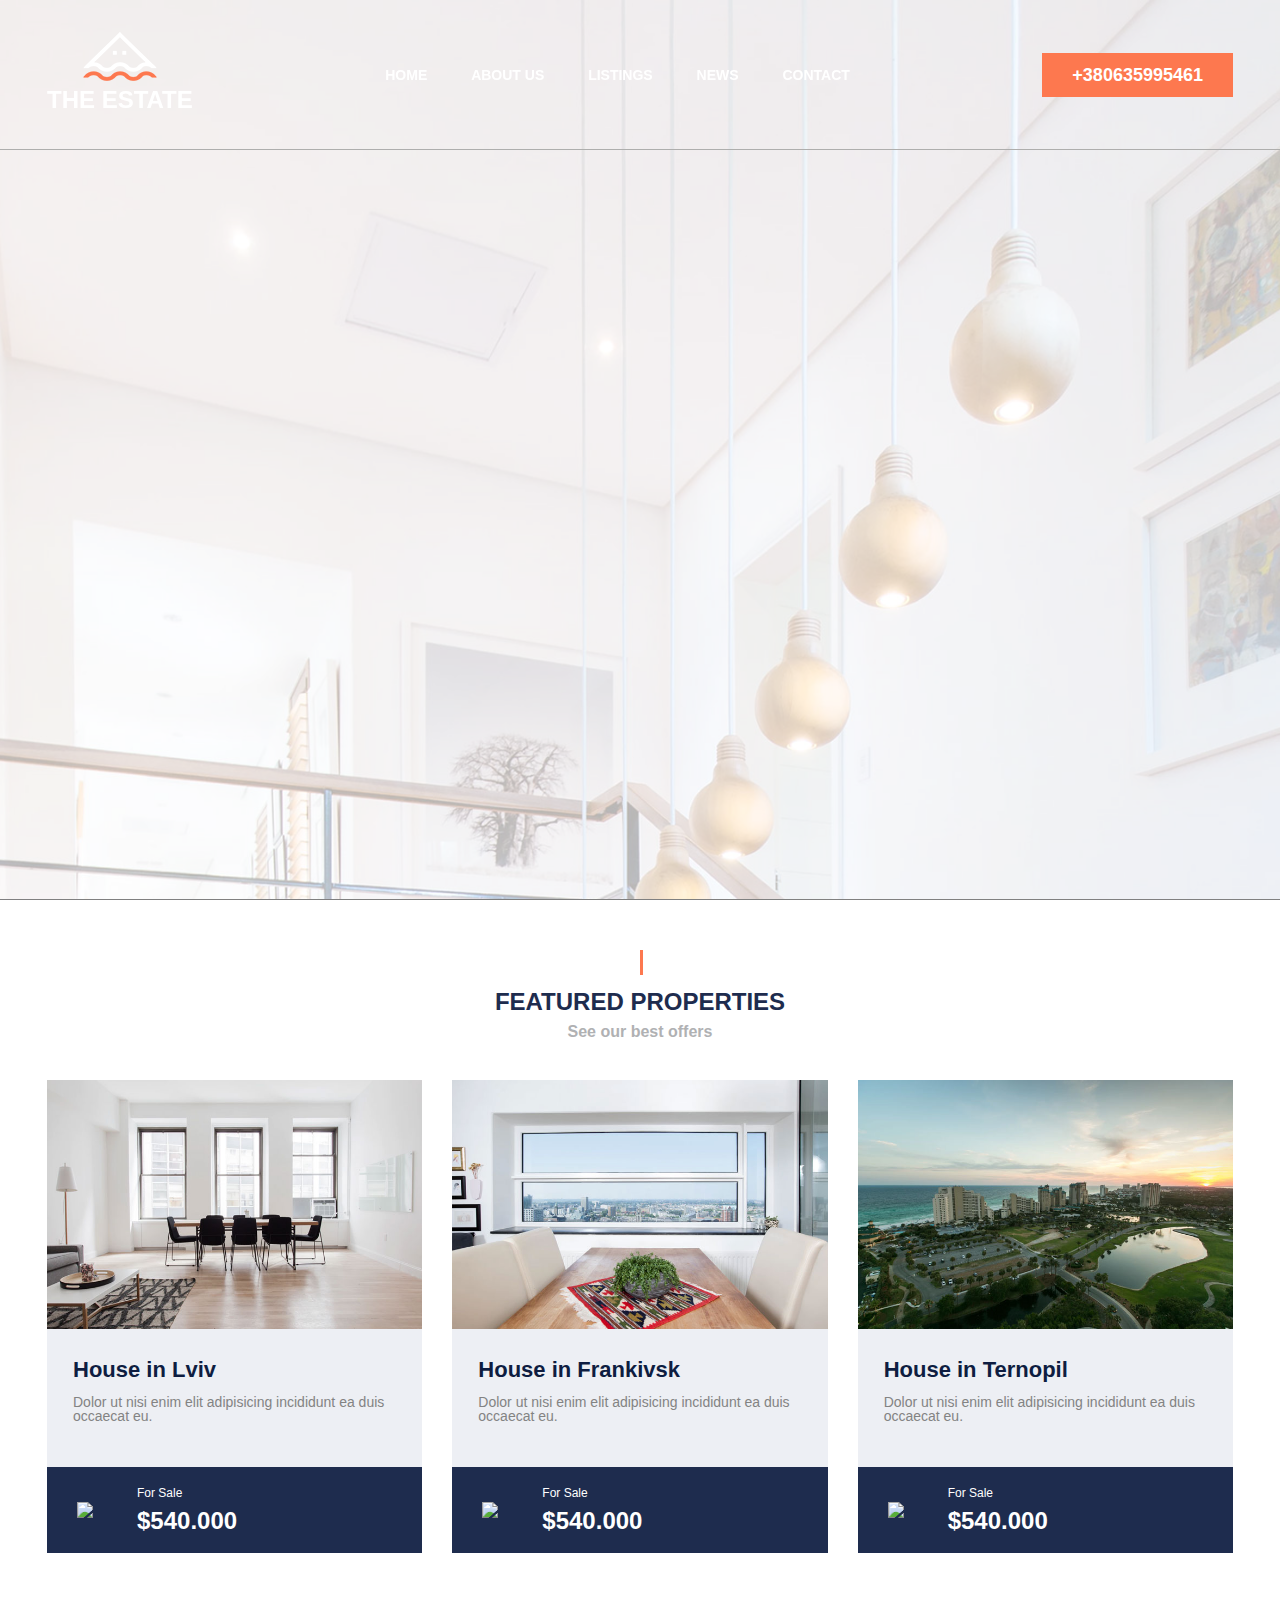
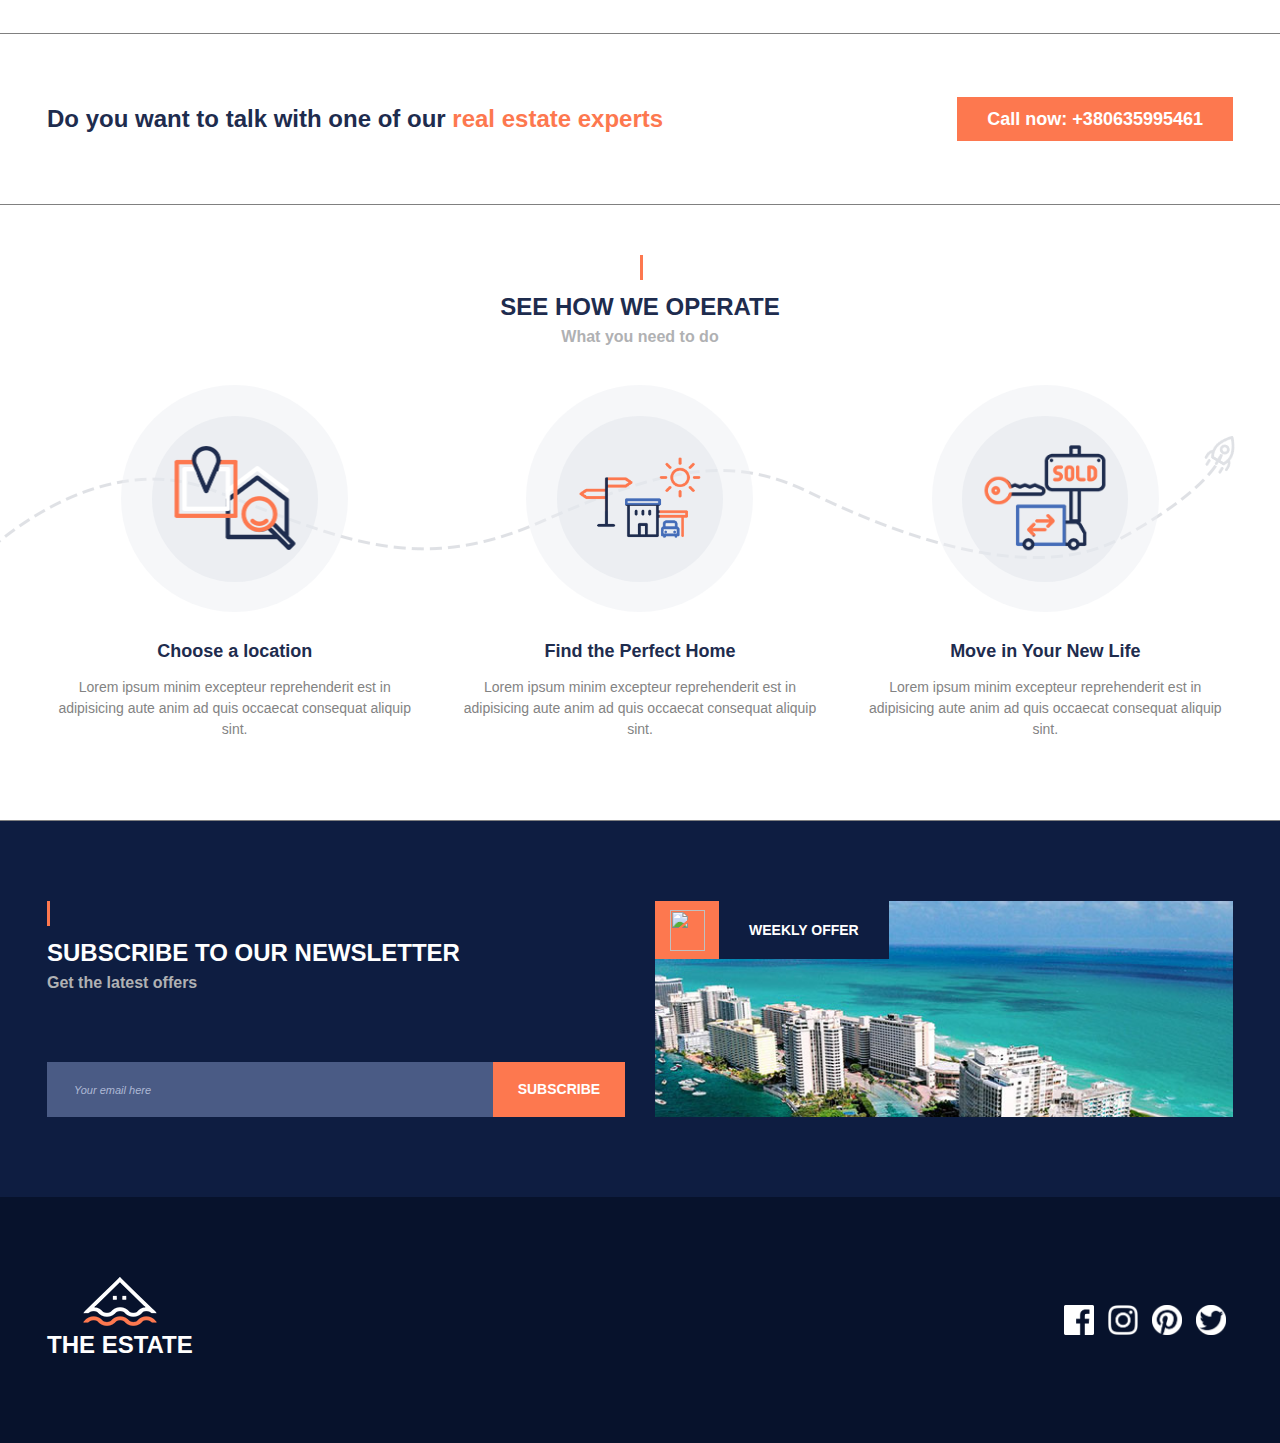
==== index.html @ e6dddeb4 "late commit, done a lot" ====
<!DOCTYPE html>
<html>
<head>
	<title></title>
	<meta charset="utf-8">
	<meta name="viewport" content="width=device-width, initial-scale=1">
	<link rel="stylesheet" href="styles/reset.css">
	<link rel="stylesheet" type="text/css" href="styles/main_style.css">
	<link rel="stylesheet" href="styles/header.css">
	<link rel="stylesheet" type="text/css" href="styles/index_styles.css">
	<link rel="stylesheet" href="styles/responsive.css">
	<link rel="stylesheet" href="styles/about_contact_styles.css">
</head>
<body>
	<div class="main_head">
	<div class="index_background_img"></div>
	</div>
	<header class="header transition">
		<div class="container">
			<div class="row">
				<div class="logo_container col">
					<a href="">
						<div class="logo"><img src="images/logo.png">
						<span>The Estate</span></div>
					</a>
				</div>
				<nav class="menu_nav col">
					<ul class="menu_nav_list">
						<li class="menu_nav_list_item"><a href="#">Home</a></li>
						<li class="menu_nav_list_item"><a href="about.html" target="_blank">About us</a></li>
						<li class="menu_nav_list_item"><a href="#">Listings</a></li>
						<li class="menu_nav_list_item"><a href="#">News</a></li>
						<li class="menu_nav_list_item"><a href="contact.html" target="_blank">Contact</a></li>
					</ul>
				</nav>
				<div class="phone_number col">
					<span>+380635995461</span>
				</div>
			</div>
		</div>
	</header>

	<section class="block">
		<div class="container">
			<div class="title_block">
				<h3>Featured properties</h3>
				<span class="subtitle_block">See our best offers</span>
			</div>
			<div class="row featured_row">
				<div class="col-3">
					<img src="images/featured_1.jpg">
					<div class="featured_info">
						<h4>House in Lviv</h4>
						<p>Dolor ut nisi enim elit adipisicing incididunt ea duis occaecat eu.</p>
					</div>
					<div class="featured_price">
						<img src="https://colorlib.com/preview/theme/theestate/images/tag.svg" style="width: 30px">
						<div>
						<p>For Sale</p>
						<h4>$540.000</h4>
						</div>
					</div>
				</div>
				<div class="col-3"><img src="images/featured_2.jpg">					<div class="featured_info">
						<h4>House in Frankivsk</h4>
						<p>Dolor ut nisi enim elit adipisicing incididunt ea duis occaecat eu.</p>
					</div>					<div class="featured_price">
						<img src="https://colorlib.com/preview/theme/theestate/images/tag.svg" style="width: 30px">
						<div>
						<p>For Sale</p>
						<h4>$540.000</h4>
						</div>
					</div></div>
				<div class="col-3">
					<img src="images/featured_3.jpg">					<div class="featured_info">
						<h4>House in Ternopil</h4>
						<p>Dolor ut nisi enim elit adipisicing incididunt ea duis occaecat eu.</p>
					</div>					<div class="featured_price">
						<img src="https://colorlib.com/preview/theme/theestate/images/tag.svg" style="width: 30px">
						<div>
						<p>For Sale</p>
						<h4>$540.000</h4>
						</div>
					</div></div>
			</div>
		</div>
	</section>


	<section class="call_now_section">
		<div class="call_now_bg"></div>
		<div class="container">
			<div class="row">
				<h3>Do you want to talk with one of our <span>real estate experts</span></h3>
				<div class="phone_number col">
					<span>Call now: +380635995461</span>
				</div>
			</div>
		</div>
	</section>



	<section class="block">
		
		<div class="container">
			<div class="title_block">
				<h3>See how we operate</h3>
				<span class="subtitle_block">What you need to do</span>
			</div>
			<div class="row cols_operate">
				<div class="rocket"><img src="images/rocket.png"></div>

				<div class="col-3">
					<div class="operate_item">
						<div class="operate_image">
							<div class="operate_background">
								<div class="outer_circle transition"></div>
								<div class="inner_circle transition"></div>
							</div>
							<div class="operate_pic1"><img src="images/workflow_1.png" style="width: 121px"></div>
						</div>
						<div class="operate_content">
							<h4>Choose a location</h4>
							<p>Lorem ipsum minim excepteur reprehenderit est in adipisicing aute anim ad quis occaecat consequat aliquip sint.</p>
						</div>
					</div>
				</div>
				<div class="col-3"><div class="operate_item">
						<div class="operate_image">
							<div class="operate_background">
								<div class="outer_circle transition"></div>
								<div class="inner_circle transition"></div>
							</div>
							<div class="operate_pic1"><img src="images/workflow_2.png" style="width: 121px"></div>
						</div>
						<div class="operate_content">
							<h4>Find the Perfect Home</h4>
							<p>Lorem ipsum minim excepteur reprehenderit est in adipisicing aute anim ad quis occaecat consequat aliquip sint.</p>
						</div>
					</div></div>
				<div class="col-3"><div class="operate_item">
						<div class="operate_image">
							<div class="operate_background">
								<div class="outer_circle transition"></div>
								<div class="inner_circle transition"></div>
							</div>
							<div class="operate_pic1"><img src="images/workflow_3.png" style="width: 121px"></div>
						</div>
						<div class="operate_content">
							<h4>Move in Your New Life</h4>
							<p>Lorem ipsum minim excepteur reprehenderit est in adipisicing aute anim ad quis occaecat consequat aliquip sint.</p>
						</div>
					</div></div>

			</div>
		</div>
	</section>

	<div class="newsletter">
		<div class="container">
		<div class="row">
		<div class="col-2 newsletter_block_2">
			<div class="newsletter_title">
				<h3>Subscribe to our newsletter</h3>
				<span>Get the latest offers</span>
			</div>
			<div class="newsletter_form">
				<form action="#">
					<div class="newslletter_row">
						<input class="newsletter_email" type="email" placeholder="Your email here" name="">
						<button class="newsletter_submit" type="submit" value="submit">Subscribe</button>
					</div>
				</form>
			</div>
		</div>
		<div class="col-2 newsletter_block_2">
			<a href="#">
						<div class="weekly_offer">
							<div class="weekly_offer_content">
								<div class="weekly_offer_icon">
									<img src="https://colorlib.com/preview/theme/theestate/images/prize.svg" alt="">
								</div>
								<div class="weekly_offer_text">weekly offer</div>
							</div>
							<div class="weekly_offer_image" style="background-image:url(images/weekly.jpg)"></div>
						</div>
					</a>
		</div>
		</div>
		</div>
	</div>


<footer class="footer">
	<div class="container">
		<div class="row">
			<div class="footer_col">
				<div class="logo_container col">
					<a href="">
						<div class="logo"><img src="images/logo.png">
						<span>The Estate</span></div>
					</a>
				</div>
			</div>
			<div class="footer_col_social">
				<div class="footer_social_item"><a href="#"><img src="images/facebook.png"></a></div>
				<div class="footer_social_item"><a href="#"><img src="images/insta.png"></a></div>
				<div class="footer_social_item"><a href="#"><img src="images/pinterest.png"></a></div>
				<div class="footer_social_item"><a href="#"><img src="images/twitter.png"></i></a></div>
			</div>
		</div>
	</div>
</footer>

	<script src="js/app.js"></script>
</body>
</html>
---- styles/main_style.css ----
* {
	box-sizing: border-box;
}

a {
	cursor: pointer;
	text-decoration: none;
	color: inherit;
	display: block;
	width: 100%;
	height: 100%;
}
div {
	position: relative;
}
body {
	font-family: 'Open Sans', sans-serif;
    font-size: 14px;
    font-weight: 400;
    color: #a5a5a5;
    /*height: 100%;*/
}

.transition {
	-webkit-transition: all 300ms ease;
	-moz-transition: all 300ms ease;
	-ms-transition: all 300ms ease;
	-o-transition: all 300ms ease;
	transition: all 300ms ease;
}
.container {
	width: 100%;
	height: 100%;
	margin: 0 auto;
	padding-left: 15px;
	padding-right: 15px;
}

.row {
	display: flex;
	margin-right: -15px;
	margin-left: -15px;
	flex-wrap: wrap;
	align-items: center;
	/*align-items: flex-start;*/
	/*height: 100%;*/
	justify-content: space-between;
}

section {
	position: relative;
}

.call_now_section{
	padding: 63px 0;
	border-bottom: 1px solid grey;
}
.call_now_bg {
	position: absolute;
	top: 0;
	left: 0;
	background-image: url(../images/cta_1.jpg);
	width: 100%;
	height: 100%;
	z-index: -100;
	background-repeat: no-repeat;
    background-size: cover;
    background-position: center center;
    background-attachment: fixed;
    opacity: 0.32;
}
.call_now_bg_about {
	position: absolute;
	top: 0;
	left: 0;
	background-image: url(home_slider_bcg.jpg);
	width: 100%;
	height: 100%;
	z-index: -100;
	background-repeat: no-repeat;
    background-size: cover;
    background-position: center center;
    background-attachment: fixed;
    opacity: 0.32;
}
.call_now_bg_contact {
	position: absolute;
	top: 0;
	left: 0;
	background-image: url(../images/news.jpg);
	width: 100%;
	height: 100%;
	z-index: -100;
	background-repeat: no-repeat;
    background-size: cover;
    background-position: center center;
    background-attachment: fixed;
    opacity: 0.32;
}
.call_now_section h3 {
	font-size: 24px;
	color: #1e2c4e;
    font-weight: 700;
    padding-left: 15px;
   }

.call_now_section span {
	font-size: 24px;
	color: #fd784f;
    font-weight: 700;
   }

.newsletter {
	background-color: #0e1d41;;
	padding: 80px 0;
}
.newsletter_block_2 {
	height: 216px;
}
.col-2 {
	position: relative;
    width: 100%;
    flex: 0 0 50%;
	max-width: 50%;
	padding: 0 15px;
}

.newsletter_title {
	padding: 40px 0;
	position: relative;
}
.newsletter_title h3 {
	text-transform: uppercase;
	color: white;
	font-weight: 700;
	font-size: 24px;
	margin-bottom: 10px;
}
.newsletter_title span {
	display: block;
    font-size: 16px;
    font-weight: 600;
    color: #b0b1b3;
}
.newsletter_title::after {
	display: block;
	position: absolute;
	top: 0;
	left: 0;
	width: 3px;
	height: 25px;
	background-color: #fd784f;
	content: "";	
}
.newsletter_row {
	display: flex;
	padding-right: 15px;
}
.newsletter_form {
	margin-top: 31px;
}
.newsletter_email{
 	border: none;
 	outline: none;
 	height: 55px;
 	width: calc(100% - 132px);
 	padding-left: 27px;
 	background-color: #4a5b85;
 	color: #fd784f;
}
.newsletter_email::placeholder {
	font-size: 11px;
	font-style: italic;
	font-weight: 400;
	color: #adb8d4;
}

.newsletter_email:focus {
	outline: solid 2px #fd784f;
}

.newsletter_submit {
	border: none;
	outline: none;
	height: 55px;
	width: 132px;
	margin-left: -4px;
	margin-top: -2px;
	text-transform: uppercase;
	background-color: #fd784f;
	font-size: 14px;
    font-weight: 600;
    cursor: pointer;
    color: white;
}


/*


.weekly_offer_bg {
	position: absolute;
	top: 0;
	left: 0;
	margin-left: 15px;
	margin-right: 15px;
	width: 100%;
	height: 100%;
	background-image: url(../images/weekly.jpg);
	background-repeat: no-repeat;
    background-size: cover;
    background-position: center center;
    z-index: 5;
}

.weekly_offer_content {
    position: absolute;
    top: 0;
    left: -15px;
    height: 58px;
    background: #0e1d41;
    z-index: 10;
    display: flex;
}

.weekly_offer_img {

	height: 64px;
	width: 64px;
	background: #fd784f;
    z-index: 10;
    text-align: center;
    justify-content: center;
}*/



.weekly_offer
{
	width: 100%;
	height: 100%;
}
.weekly_offer_image
{
	position: absolute;
	top: 0;
	left: 0;
	width: 100%;
	height: 100%;
	background-repeat: no-repeat;
	background-size: cover;
	background-position: center center;

}
.weekly_offer_content
{
	position: absolute;
	top: 0;
	left: 0;
	height: 58px;
	background: #0e1d41;
	z-index: 10;
	display: flex;
}
.weekly_offer_icon
{
	width: 64px;
	background: #fd784f;
	text-align: center;
	padding-top: 9px;
}
.weekly_offer_icon img
{
	width: 35px;
	height: 41px;
}
.weekly_offer_text
{
	font-size: 14px;
	font-weight: 700;
	line-height: 58px;
	color: #FFFFFF;
	text-transform: uppercase;
	padding-left: 30px;
	padding-right: 30px;
}


.footer {
    padding-top: 80px;
    padding-bottom: 80px;
    background: #07122c;
}
.footer_col_social {
	display: flex;
	padding-right: 15px;
}
.footer_social_item
{
	width: 30px;
	height: 30px;
	text-align: center;
	-webkit-transition: all 200ms ease;
	-moz-transition: all 200ms ease;
	-ms-transition: all 200ms ease;
	-o-transition: all 200ms ease;
	transition: all 200ms ease;
	margin:0 7px;
}
.footer_social_item img {
	width: 30px;
	height: 30px;
}



.col-4 {
	padding: 0 15px;
	flex: 0 0 25%;
    max-width: 25%;
    /*text-align: center;*/
}
---- styles/header.css ----
/*******************HEADER********************/
.index_background_img {
	background-image: url(../images/cta_1.jpg);
	background-repeat: no-repeat;
	height: 100%;
	width: 100%;
	position: absolute;
	top: 0;
	left: 0;
	background-position: center center;
	z-index: -1;
    background-size: cover;
    background-attachment: fixed;
    opacity: 0.32;

}
.index_background_img_about {
	background-image: url(home_slider_bcg.jpg);
	background-repeat: no-repeat;
	height: 100%;
	width: 100%;
	position: absolute;
	top: 0;
	left: 0;
	background-position: center center;
	z-index: -1;
	background-size: cover;
    background-attachment: fixed;
    opacity: 0.32;
}
.index_background_img_contact {
	background-image: url(../images/news.jpg);
	background-repeat: no-repeat;
	height: 100%;
	width: 100%;
	position: absolute;
	top: 0;
	left: 0;
	z-index: -1;
	background-position: center center;
    background-size: cover;
    background-attachment: fixed;
    opacity: 0.32;
}
.main_head {
	border-bottom: 1px solid grey;
}

.header {
    display: block;
    position: fixed;
    top: 0;
    left: 0;
    width: 100%;
	height: 150px;
	border-bottom: 1px solid #aeaead;
	z-index: 1000;
}
header .row {
	height: 100%;
}
.scrolled {
	height: 120px;
	background: #0e1d41;
	border: none;
	display: block;
    position: fixed;
    top: 0;
    left: 0;
    width: 100%;
    z-index: 1000;
}

.logo {
	text-align: center;
}
.logo img {
	vertical-align: middle;
}
.logo span {
	display: block;
    font-family: 'Montserrat', sans-serif;
    font-size: 24px;
    line-height: 36px;
    font-weight: 700;
    color: #FFFFFF;
    text-transform: uppercase;
    margin-top: 1px;
}

.menu_nav {

}
.menu_nav_list {

}
.menu_nav_list_item {
	display: inline-block;
	margin: 0 20px;
}
.menu_nav_list_item a {
	font-size: 14px;
    font-weight: 700;
    text-transform: uppercase;
    color: #FFFFFF;
    padding-top: 5px;
    padding-bottom: 5px;
	-webkit-transition: all 200ms ease;
	-moz-transition: all 200ms ease;
	-ms-transition: all 200ms ease;
	-o-transition: all 200ms ease;
	transition: all 200ms ease;
}
.menu_nav_list_item a:hover {
	color: #fd784f;
}


.phone_number {
	height: 44px;
	background-color: #fd784f;
	width: auto;
	padding-right: 30px;
	padding-left: 30px;
}
.phone_number span {
	text-align: center;
	line-height: 44px;
	font-size: 18px;
    font-weight: 600;
    color: #FFFFFF;
}


.main_head {
	height: 100vh;
}
---- styles/index_styles.css ----
.col {
	margin-left: 15px;
	margin-right: 15px;
}

.block {
	padding: 50px 0;
	border-bottom: 1px solid grey;

}
.title_block {
	margin: 0 auto;
	text-align: center;
	padding: 40px 0;
	position: relative;
}
.title_block h3 {
	text-transform: uppercase;
	color: #1e2c4e;
	font-weight: 700;
	font-size: 24px;
	margin-bottom: 10px;
}
.title_block span {
	display: block;
    font-size: 16px;
    font-weight: 600;
    color: #b0b1b3;
}
.title_block::after {
	display: block;
	position: absolute;
	top: 0;
	left: 50%;
	width: 3px;
	height: 25px;
	background-color: #fd784f;
	content: "";
}

.col-3 {
	flex: 0 0 33.33333%;
	max-width: 33.33333%;
	padding: 0 15px;
	margin-bottom: 30px;
}

.col-3 img {
	width: 100%;
}
.featured_info {
	position: relative;
	padding: 30px 26px;
	background-color: #edeff4;
	margin-top: -2px;
}
.featured_info h4 {
	font-size: 22px;
    font-weight: 600;
    color: #0e1d41;
    padding-bottom: 
}
.featured_info p {
	font-size: 14px;
    font-weight: 400;
    color: #838383;
    margin: 14px 0;
}

.featured_price {
	width: 100%;
    height: 86px;
    background: #1e2c4e;
    /* margin-top: 7px; */
   /* padding: 20px 26px;*/
   display: flex;
   align-items: center;
   padding-left: 30px;
}

.featured_price > div {
	padding-left: 30px;
}

.featured_price p {
	font-size: 12px;
    font-weight: 400;
    color: #FFFFFF;
    padding-bottom: 5px;
	}
.featured_price h4 {
	font-size: 24px;
    font-weight: 600;
    color: #FFFFFF;
    padding-top: 5px;
}

.cols_operate {
	position: relative;
}
.rocket {
	position: absolute;
	top: 50px;
	left: -55px;
}
.operate_image {
	position: relative;
}
.operate_background {
	width: 227px;
	height: 227px;
	margin: 0 auto;
	position: relative;
}
.outer_circle {
	width: 100%;
	height: 100%;
	border-radius: 50%;
	background-color: #edeff4;
	opacity: 50%;
	z-index: 10;
}
.inner_circle {
	width: 166px;
	height: 166px;
	border-radius: 50%;
	background-color: #e1e5ec;
	opacity: 50%;
	position: absolute;
	top: 50%;
	left: 50%;
	transform: translate(-50%, -50%);
	z-index: 20;
}
.operate_item:hover .outer_circle {
	background-color: #446cb8;
	/*opacity: 50%;*/
}
.operate_item:hover .inner_circle {
	background-color: #3f5683;
	opacity: 150%;
}
	

.operate_pic1 {
	position: absolute;
	top: 50%;
	left: 50%;
	transform: translate(-50%, -50%);
	z-index: 30;
}

.operate_content h4 {
    font-size: 18px;
    font-weight: 700;
    color: #1e2c4e;
    text-align: center;
    margin-top: 30px;
}
.operate_content p {
	color: #838383;
    margin-top: 17px;
    margin-bottom: 0px;
    text-align: center;
    font-size: 14px;
    line-height: 1.5;
    font-weight: 400;
}
---- styles/responsive.css ----
@media(min-width: 1200px) {
	.container {
		width: 1140px;
	}
}

@media(min-width: 1199px) {
	.container {
		width: 95%;
	}
}
@media(max-width: 992px) {
	.container {
		width: 95%;
	}
	.menu_nav
	{
		display: none;
	}
	.phone_number
	{
		display: none;
	}
.col-4 {
	flex: 0 0 50%;
	max-width: 50%;
	padding: 0 15px;
	margin-bottom: 30px;
	}
	
.col-3 {
	flex: 0 0 100%;
	max-width: 100%;
	padding: 0 15px;
	}
.col-2 {
	flex: 0 0 100%;
	max-width: 100%;
	padding: 0 15px;
	margin-bottom: 30px;
	}

.footer_col {
	flex: 0 0 100%;
	max-width: 100%;
	padding: 0 15px;
	margin-bottom: 50px;
	}

 .footer_col_social {
	flex: 0 0 100%;
	max-width: 100%;
	padding: 0 15px;
	margin-bottom: 30px;
	justify-content: space-around;

}
}

@media(max-width: 767px) {
.header {
		height: 100px;
	}

.scrolled {
		height: 90px;
	}

.menu_nav {
	display: none;
	}
.phone_number {
	display: none;
	}

.col-4 {
	flex: 0 0 100%;
	max-width: 100%;
	padding: 0 15px;
	margin-bottom: 30px;
	}
}
---- styles/about_contact_styles.css ----
.agent_photo {
text-align: center;
}
.agent_photo img {
	height: 180px;
	width: 180px;
	border-radius: 50%
}
.agent_text h3 {
    font-size: 16px;
    color: #1e2c4e;
    text-transform: uppercase;
    font-weight: 700;
    margin-top: 25px;
    text-align: center;
}
.agent_text p {
	font-size: 14px;
    font-weight: 600;
    color: #838383;
    margin-top: 7px;
    text-align: center;
}
.contact_row {
	align-items: flex-start !important;
}
.contact_title {
	font-size: 24px;
    font-weight: 700;
    color: #0e1d41;
    text-transform: uppercase;
    margin-bottom: 30px;
}
.contact_text {
	/*margin-top: 30px;*/
	font-size: 14px;
    line-height: 2;
    font-weight: 400;
    color: #838383;
    margin-bottom: 32px;
}
.contact_text p {
	font-size: 14px;
    line-height: 2;
    font-weight: 400;
    color: #838383;
    margin-bottom: 32px;
}

.contact_info_text {
	color: #838383;
	line-height: 2;
}
.contact_info_item {
	display: flex;
	margin-bottom: 25px;
}
.contact_info_item img {
	width: 20px;
	height: 20px;
	margin-right: 20px;
}

.contact_input {
	width: 100%;
	margin-bottom: 10px;
	height: 38px;
	padding-left: 17px;
	background: #e2e6f1;
	border: solid 2px transparent;
}

.contact_input:focus {
	outline: solid 2px #fd784f;
}
textarea {
	height: 117px !important;
	padding-top: 10px;
}
.contact_input::placeholder {
	font-size: 11px;
	font-style: italic;
	font-weight: 400;
	color: #adb8d4;
}

.contact_input_submit {
	border: none;
	outline: none;
	width: 86px;
    height: 32px;
	text-transform: uppercase;
	background-color: #fd784f;
	font-size: 14px;
    font-weight: 600;
    cursor: pointer;
    color: white;
    margin-top: 40px;
}
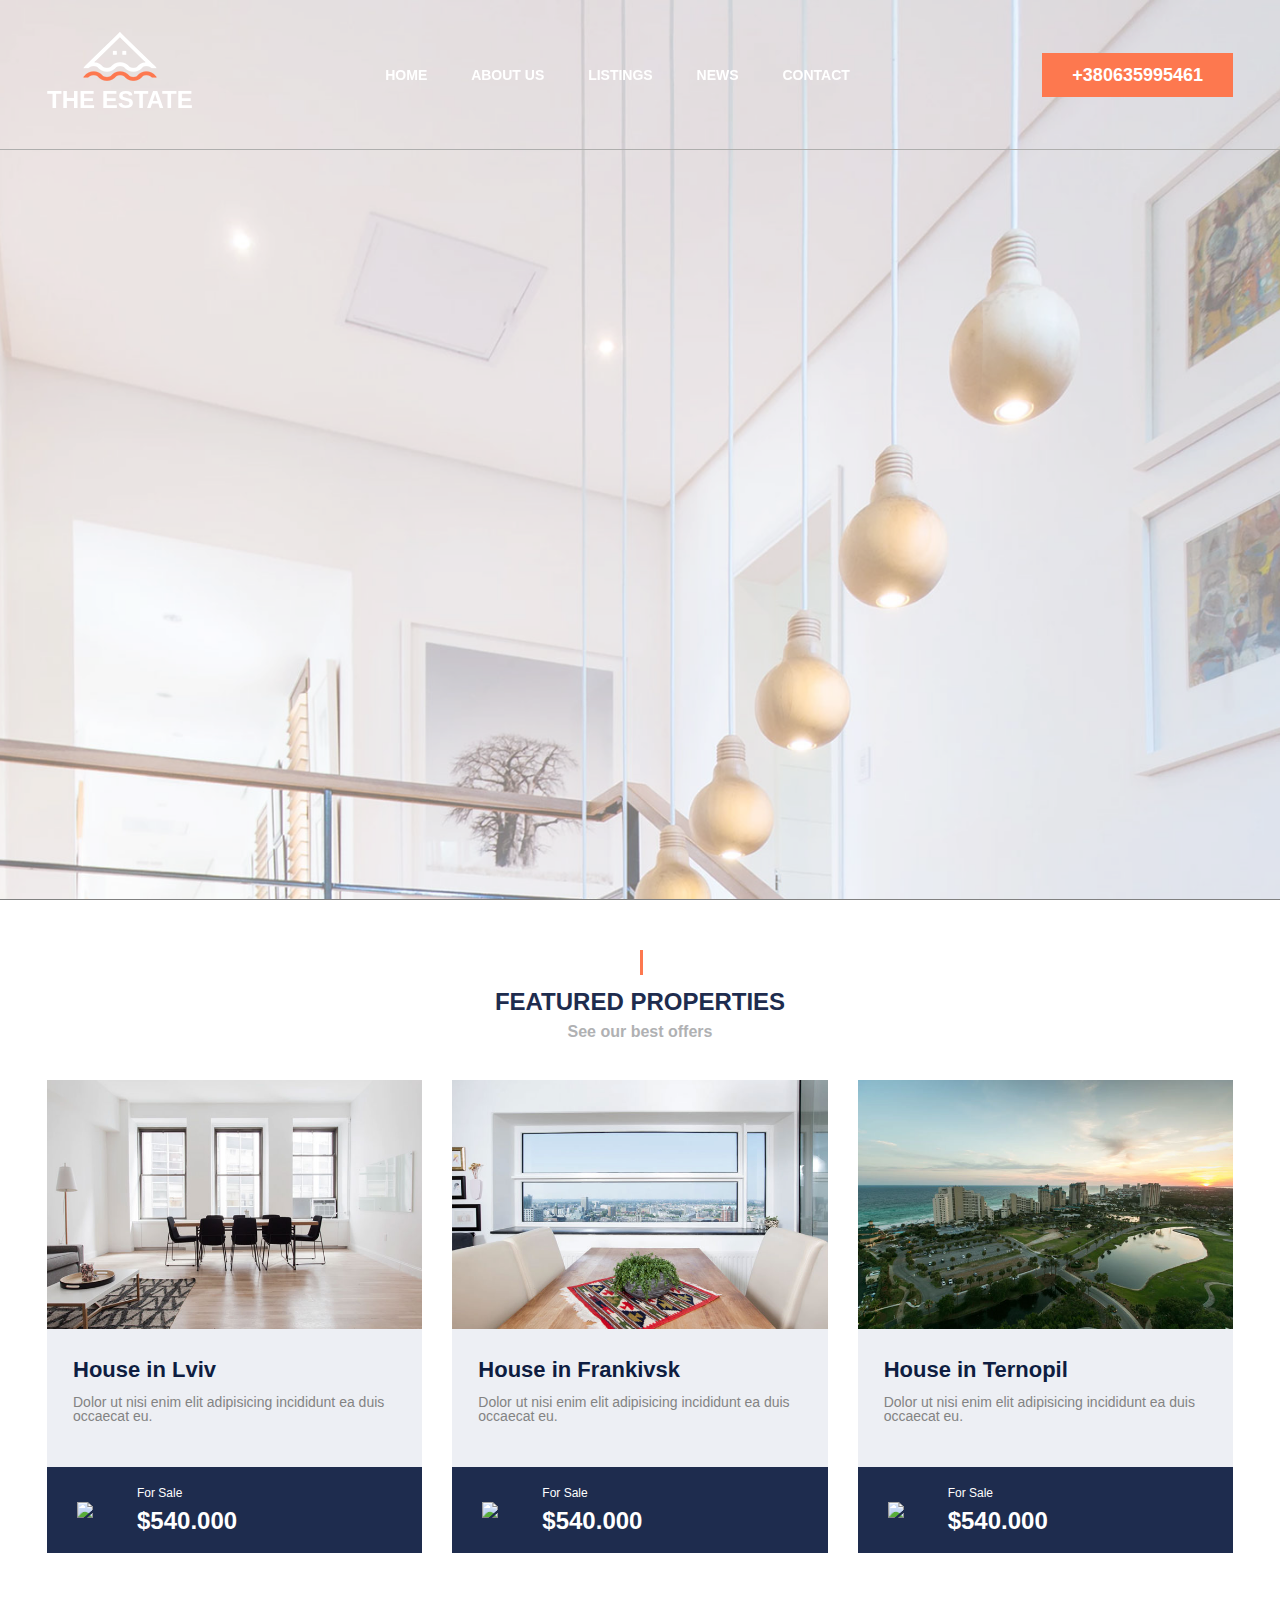
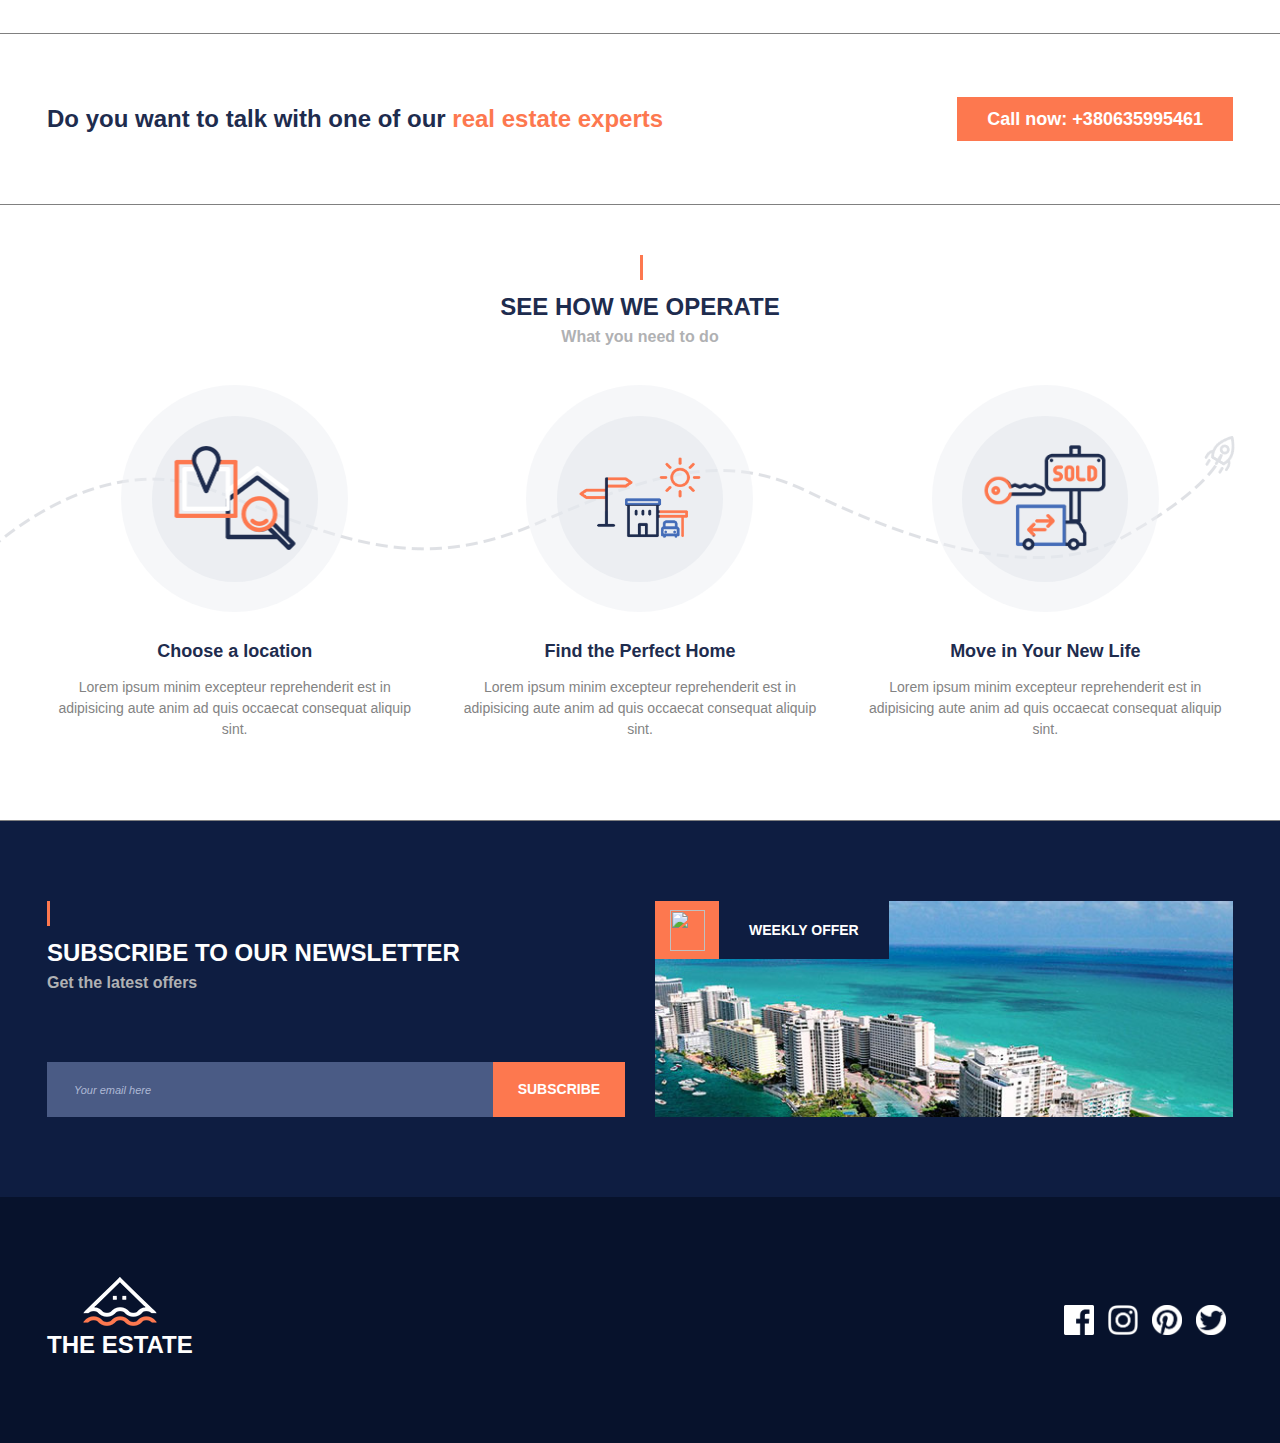
==== commit cc4dc7ff: "added js code for header changing and changed opacity of bg images" ====
--- a/index.html
+++ b/index.html
@@ -15,7 +15,7 @@
 	<div class="main_head">
 	<div class="index_background_img"></div>
 	</div>
-	<header class="header transition">
+	<header id="header" class="header transition">
 		<div class="container">
 			<div class="row">
 				<div class="logo_container col">
@@ -39,7 +39,7 @@
 			</div>
 		</div>
 	</header>
-
+	
 	<section class="block">
 		<div class="container">
 			<div class="title_block">
--- a/styles/main_style.css
+++ b/styles/main_style.css
@@ -67,7 +67,7 @@
     background-size: cover;
     background-position: center center;
     background-attachment: fixed;
-    opacity: 0.32;
+    opacity: 0.6;
 }
 .call_now_bg_about {
 	position: absolute;
@@ -81,7 +81,7 @@
     background-size: cover;
     background-position: center center;
     background-attachment: fixed;
-    opacity: 0.32;
+    opacity: 0.6;
 }
 .call_now_bg_contact {
 	position: absolute;
@@ -95,7 +95,7 @@
     background-size: cover;
     background-position: center center;
     background-attachment: fixed;
-    opacity: 0.32;
+    opacity: 0.6;
 }
 .call_now_section h3 {
 	font-size: 24px;
--- a/styles/header.css
+++ b/styles/header.css
@@ -11,7 +11,7 @@
 	z-index: -1;
     background-size: cover;
     background-attachment: fixed;
-    opacity: 0.32;
+    opacity: 0.6;
 
 }
 .index_background_img_about {
@@ -26,7 +26,7 @@
 	z-index: -1;
 	background-size: cover;
     background-attachment: fixed;
-    opacity: 0.32;
+    opacity: 0.6;
 }
 .index_background_img_contact {
 	background-image: url(../images/news.jpg);
@@ -40,7 +40,7 @@
 	background-position: center center;
     background-size: cover;
     background-attachment: fixed;
-    opacity: 0.32;
+    opacity: 0.6;
 }
 .main_head {
 	border-bottom: 1px solid grey;
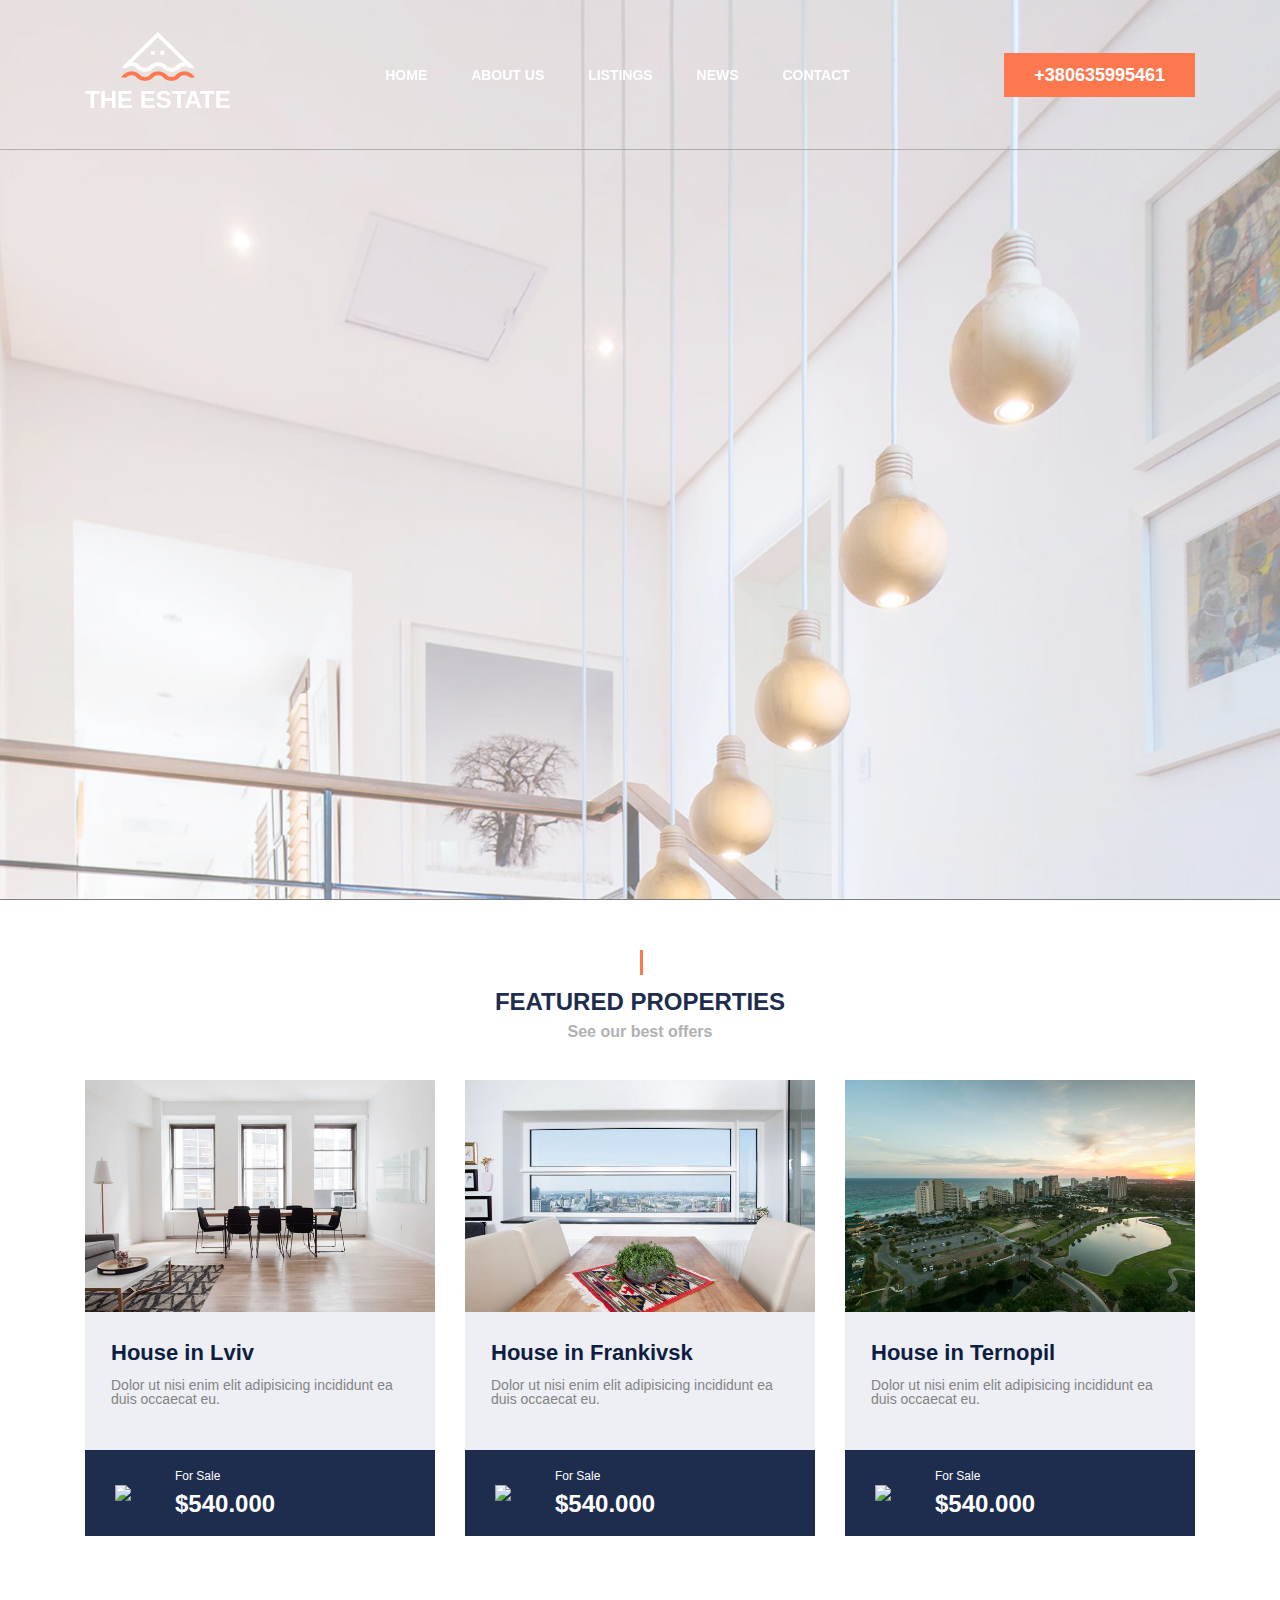
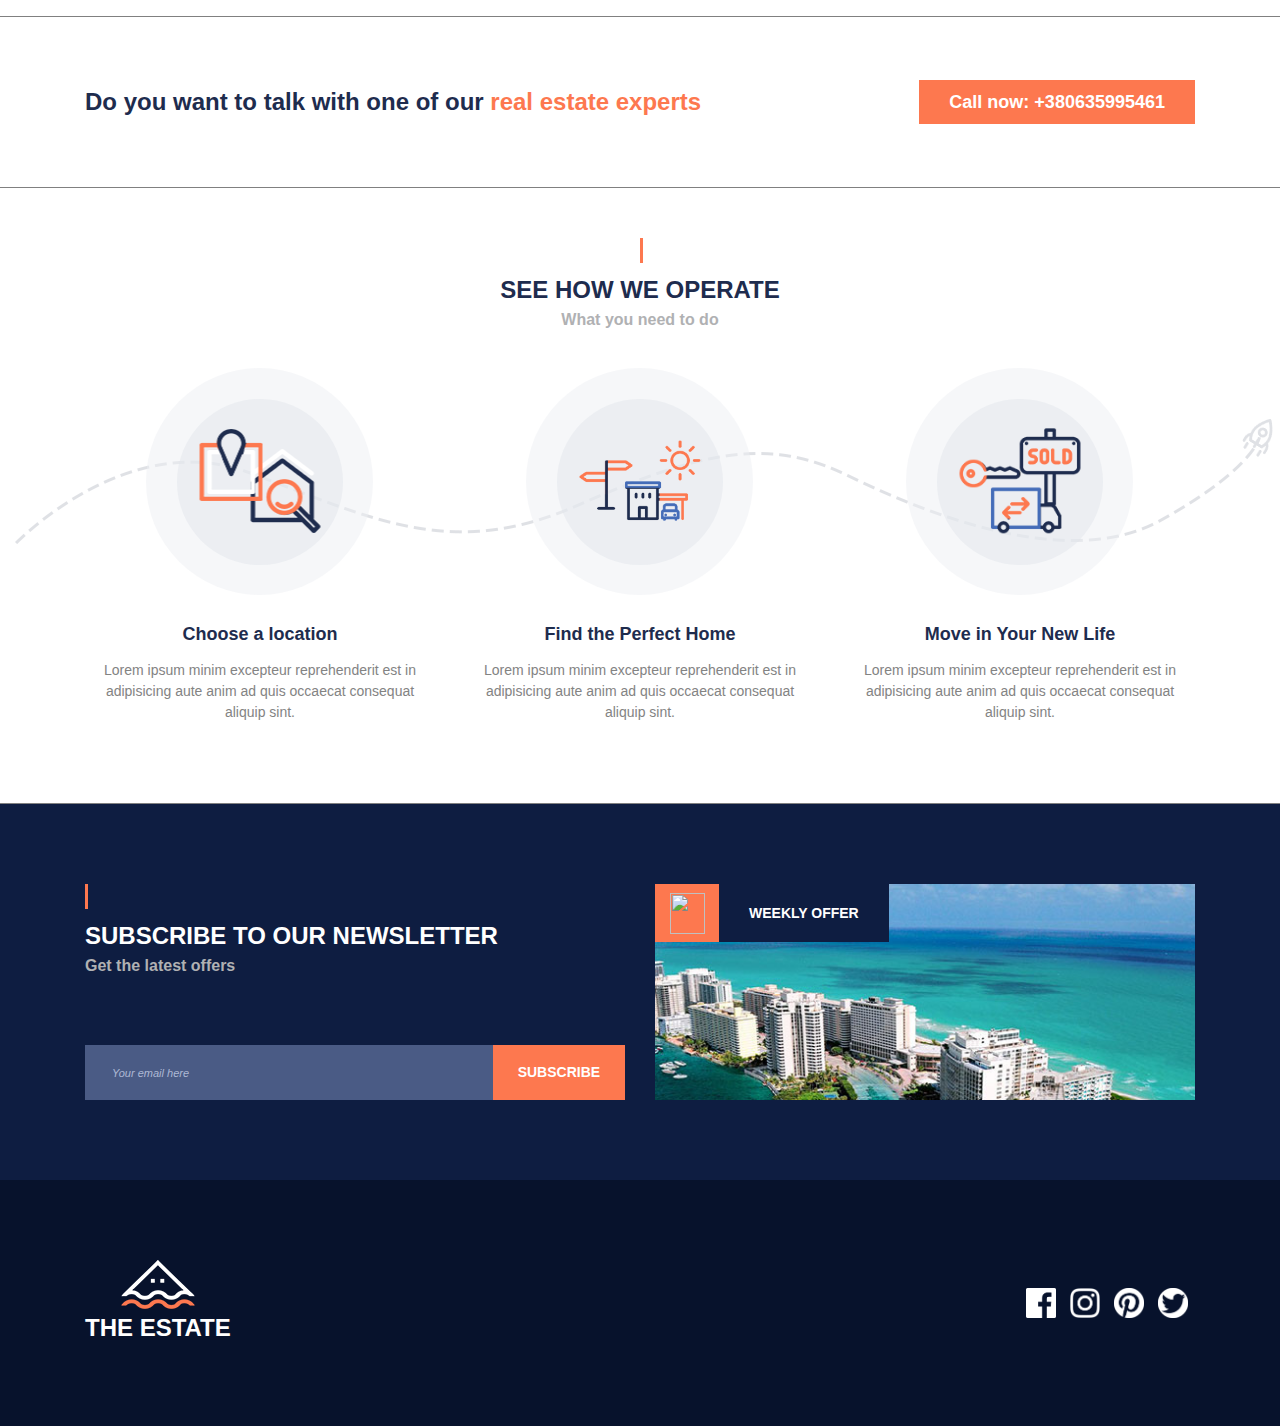
==== commit 829b5167: "deleted rocket img from screen width less than 1260px" ====
--- a/index.html
+++ b/index.html
@@ -5,9 +5,9 @@
 	<meta charset="utf-8">
 	<meta name="viewport" content="width=device-width, initial-scale=1">
 	<link rel="stylesheet" href="styles/reset.css">
-	<link rel="stylesheet" type="text/css" href="styles/main_style.css">
+	<link rel="stylesheet" href="styles/main_style.css">
 	<link rel="stylesheet" href="styles/header.css">
-	<link rel="stylesheet" type="text/css" href="styles/index_styles.css">
+	<link rel="stylesheet" href="styles/index_styles.css">
 	<link rel="stylesheet" href="styles/responsive.css">
 	<link rel="stylesheet" href="styles/about_contact_styles.css">
 </head>
@@ -15,18 +15,18 @@
 	<div class="main_head">
 	<div class="index_background_img"></div>
 	</div>
-	<header id="header" class="header transition">
+		<header id="header" class="header transition">
 		<div class="container">
 			<div class="row">
 				<div class="logo_container col">
-					<a href="">
+					<a href="index.html">
 						<div class="logo"><img src="images/logo.png">
 						<span>The Estate</span></div>
 					</a>
 				</div>
 				<nav class="menu_nav col">
 					<ul class="menu_nav_list">
-						<li class="menu_nav_list_item"><a href="#">Home</a></li>
+						<li class="menu_nav_list_item"><a href="index.html">Home</a></li>
 						<li class="menu_nav_list_item"><a href="about.html" target="_blank">About us</a></li>
 						<li class="menu_nav_list_item"><a href="#">Listings</a></li>
 						<li class="menu_nav_list_item"><a href="#">News</a></li>
@@ -197,7 +197,7 @@
 		<div class="row">
 			<div class="footer_col">
 				<div class="logo_container col">
-					<a href="">
+					<a href="index.html">
 						<div class="logo"><img src="images/logo.png">
 						<span>The Estate</span></div>
 					</a>
--- a/styles/main_style.css
+++ b/styles/main_style.css
@@ -10,10 +10,12 @@
 	width: 100%;
 	height: 100%;
 }
+
 div {
 	position: relative;
 }
 body {
+	/*width: 100%;*/
 	font-family: 'Open Sans', sans-serif;
     font-size: 14px;
     font-weight: 400;
@@ -29,7 +31,7 @@
 	transition: all 300ms ease;
 }
 .container {
-	width: 100%;
+	/*width: 100%;*/
 	height: 100%;
 	margin: 0 auto;
 	padding-left: 15px;
--- a/styles/responsive.css
+++ b/styles/responsive.css
@@ -1,14 +1,21 @@
+@media(max-width: 1260px) {
+	.rocket img {
+		display: none;
+	}
+}
+
 @media(min-width: 1200px) {
 	.container {
 		width: 1140px;
 	}
 }
 
-@media(min-width: 1199px) {
+@media(max-width: 1199px) {
 	.container {
 		width: 95%;
 	}
 }
+
 @media(max-width: 992px) {
 	.container {
 		width: 95%;
@@ -17,10 +24,13 @@
 	{
 		display: none;
 	}
-	.phone_number
+.call_now_section h3 {
+	margin-bottom: 30px;
+}
+/*	.phone_number
 	{
 		display: none;
-	}
+	}*/
 .col-4 {
 	flex: 0 0 50%;
 	max-width: 50%;
@@ -37,7 +47,7 @@
 	flex: 0 0 100%;
 	max-width: 100%;
 	padding: 0 15px;
-	margin-bottom: 30px;
+	margin-bottom: 50px;
 	}
 
 .footer_col {
@@ -58,6 +68,9 @@
 }
 
 @media(max-width: 767px) {
+.container {
+		width: 95%;
+	}
 .header {
 		height: 100px;
 	}
@@ -66,12 +79,25 @@
 		height: 90px;
 	}
 
+.logo img {
+	width: 50px;
+}
+.logo span {
+	font-size: 14px;
+    line-height: 20px;
+  
+}
+
 .menu_nav {
 	display: none;
 	}
-.phone_number {
+/*.phone_number {
 	display: none;
-	}
+	}*/
+
+.call_now_section h3 {
+	margin-bottom: 30px;
+}
 
 .col-4 {
 	flex: 0 0 100%;
@@ -79,4 +105,10 @@
 	padding: 0 15px;
 	margin-bottom: 30px;
 	}
+.col-2 {
+	flex: 0 0 100%;
+	max-width: 100%;
+	padding: 0 15px;
+	margin-bottom: 50px;
+	}
 }
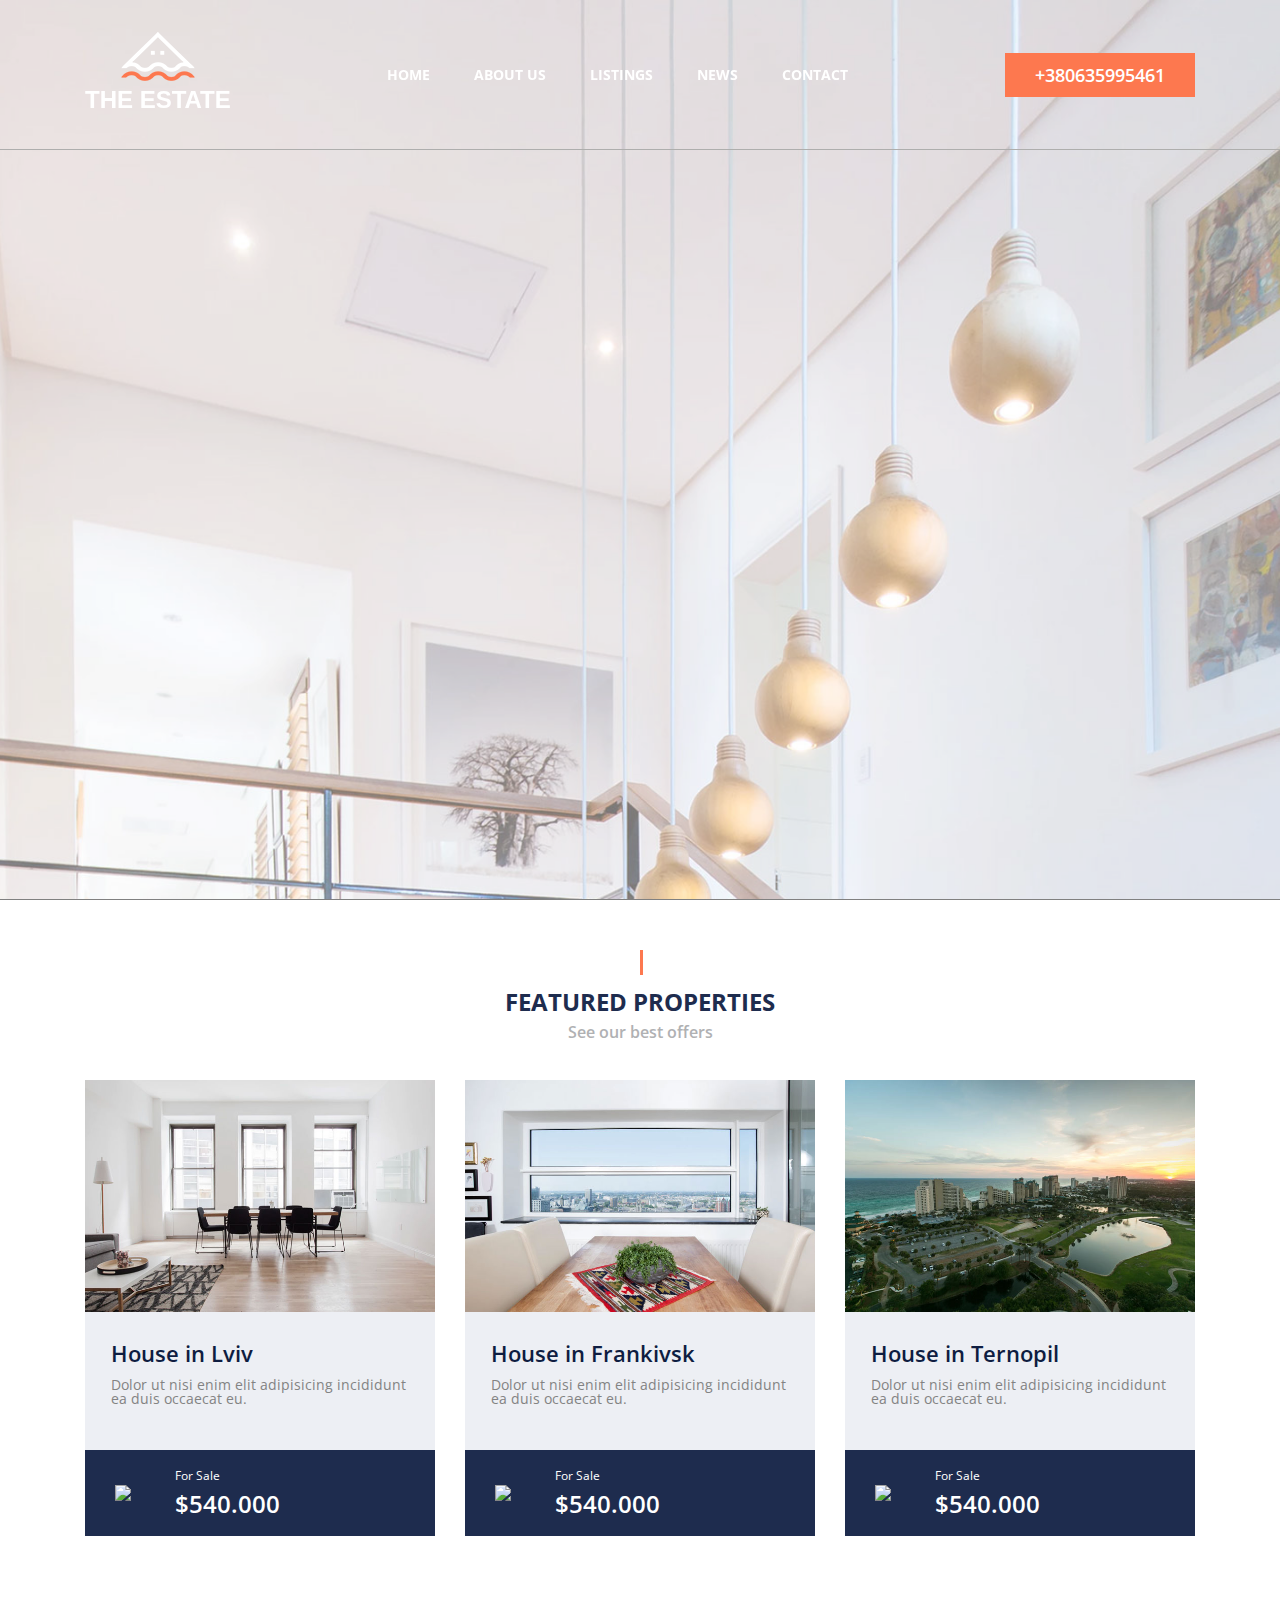
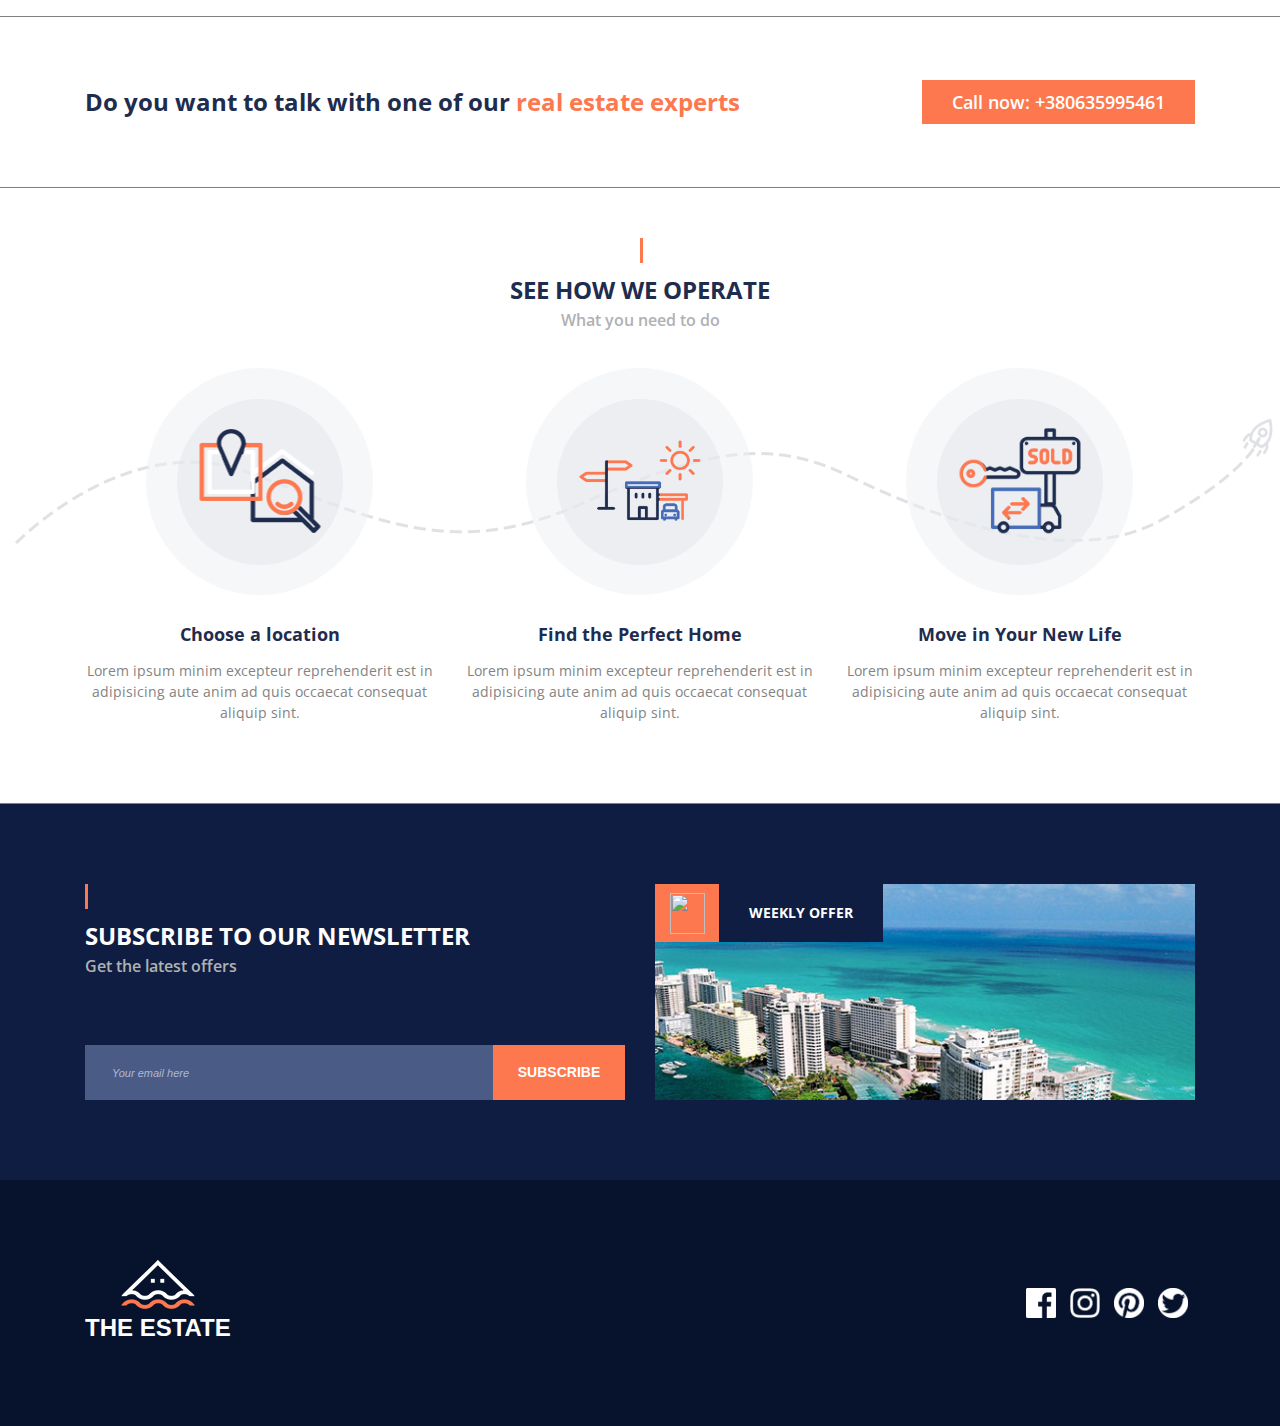
==== commit 22c66a97: "added slider to clients feedback in about.html (flickity library)" ====
--- a/index.html
+++ b/index.html
@@ -4,6 +4,7 @@
 	<title></title>
 	<meta charset="utf-8">
 	<meta name="viewport" content="width=device-width, initial-scale=1">
+	<link href="https://fonts.googleapis.com/css2?family=Open+Sans:wght@300;400;600;700&display=swap" rel="stylesheet">
 	<link rel="stylesheet" href="styles/reset.css">
 	<link rel="stylesheet" href="styles/main_style.css">
 	<link rel="stylesheet" href="styles/header.css">
--- a/styles/main_style.css
+++ b/styles/main_style.css
@@ -75,7 +75,7 @@
 	position: absolute;
 	top: 0;
 	left: 0;
-	background-image: url(home_slider_bcg.jpg);
+	background-image: url(../images/home_slider_bcg.jpg);
 	width: 100%;
 	height: 100%;
 	z-index: -100;
@@ -99,6 +99,12 @@
     background-attachment: fixed;
     opacity: 0.6;
 }
+
+
+.dark_title h3 {
+    color: white !important;
+   }
+
 .call_now_section h3 {
 	font-size: 24px;
 	color: #1e2c4e;
--- a/styles/header.css
+++ b/styles/header.css
@@ -15,7 +15,7 @@
 
 }
 .index_background_img_about {
-	background-image: url(home_slider_bcg.jpg);
+	background-image: url(../images/home_slider_bcg.jpg);
 	background-repeat: no-repeat;
 	height: 100%;
 	width: 100%;
--- a/styles/about_contact_styles.css
+++ b/styles/about_contact_styles.css
@@ -96,4 +96,92 @@
     cursor: pointer;
     color: white;
     margin-top: 40px;
+}
+
+
+.feedback_bg {
+	position: absolute;
+	top: 0;
+	left: 0;
+	background-image: url(../images/testimonials_background.jpg);
+	width: 100%;
+	height: 100%;
+	background-repeat: no-repeat;
+    background-size: cover;
+    background-position: center center;
+    background-attachment: fixed;
+
+}
+
+.feedback_slider_container {
+	width: 85%;
+	margin: 0 auto;
+	padding-left: 30px;
+	padding-right: 30px;
+	padding-bottom: 56px;
+}
+
+.feedback_text p {
+    font-size: 18px;
+    font-weight: 300;
+    line-height: 2;
+    color: #FFFFFF;
+    margin-bottom: 0px;
+    font-family: 'Open Sans', sans-serif;
+    text-align: center;
+    min-height: 100px;
+}
+
+.client_feedback{
+	text-align: center;
+	margin-top: 67px;
+}
+
+.client_feedback_photo img {
+	border-radius: 50%;
+	width: 81px;
+	height: 81px;
+}
+
+.client_feedback_name {
+	font-family: 'Open Sans', sans-serif;
+	font-size: 14px;
+    font-weight: 700;
+    text-transform: uppercase;
+    color: #fd784f;
+    margin-top: 17px;
+}
+
+.client_feedback_text{
+    font-size: 13px;
+    font-weight: 600;
+    color: #FFFFFF;
+    margin-top: 4px;
+}
+.carousel-cell {
+	width: 100%;
+}
+
+.flickity-prev-next-button.previous {
+	display: none; 
+}
+
+.flickity-prev-next-button.next {
+	display: none;
+}
+
+.dot {
+	width: 10px !important;
+    height: 10px !important;
+	opacity: 1 !important;
+	background: none !important;
+	border: 2px solid #fd784f;
+}
+
+.dot.is-selected {
+	background: #fd784f !important;
+}
+.flickity-page-dots {
+	left:0;
+	right: 0;
 }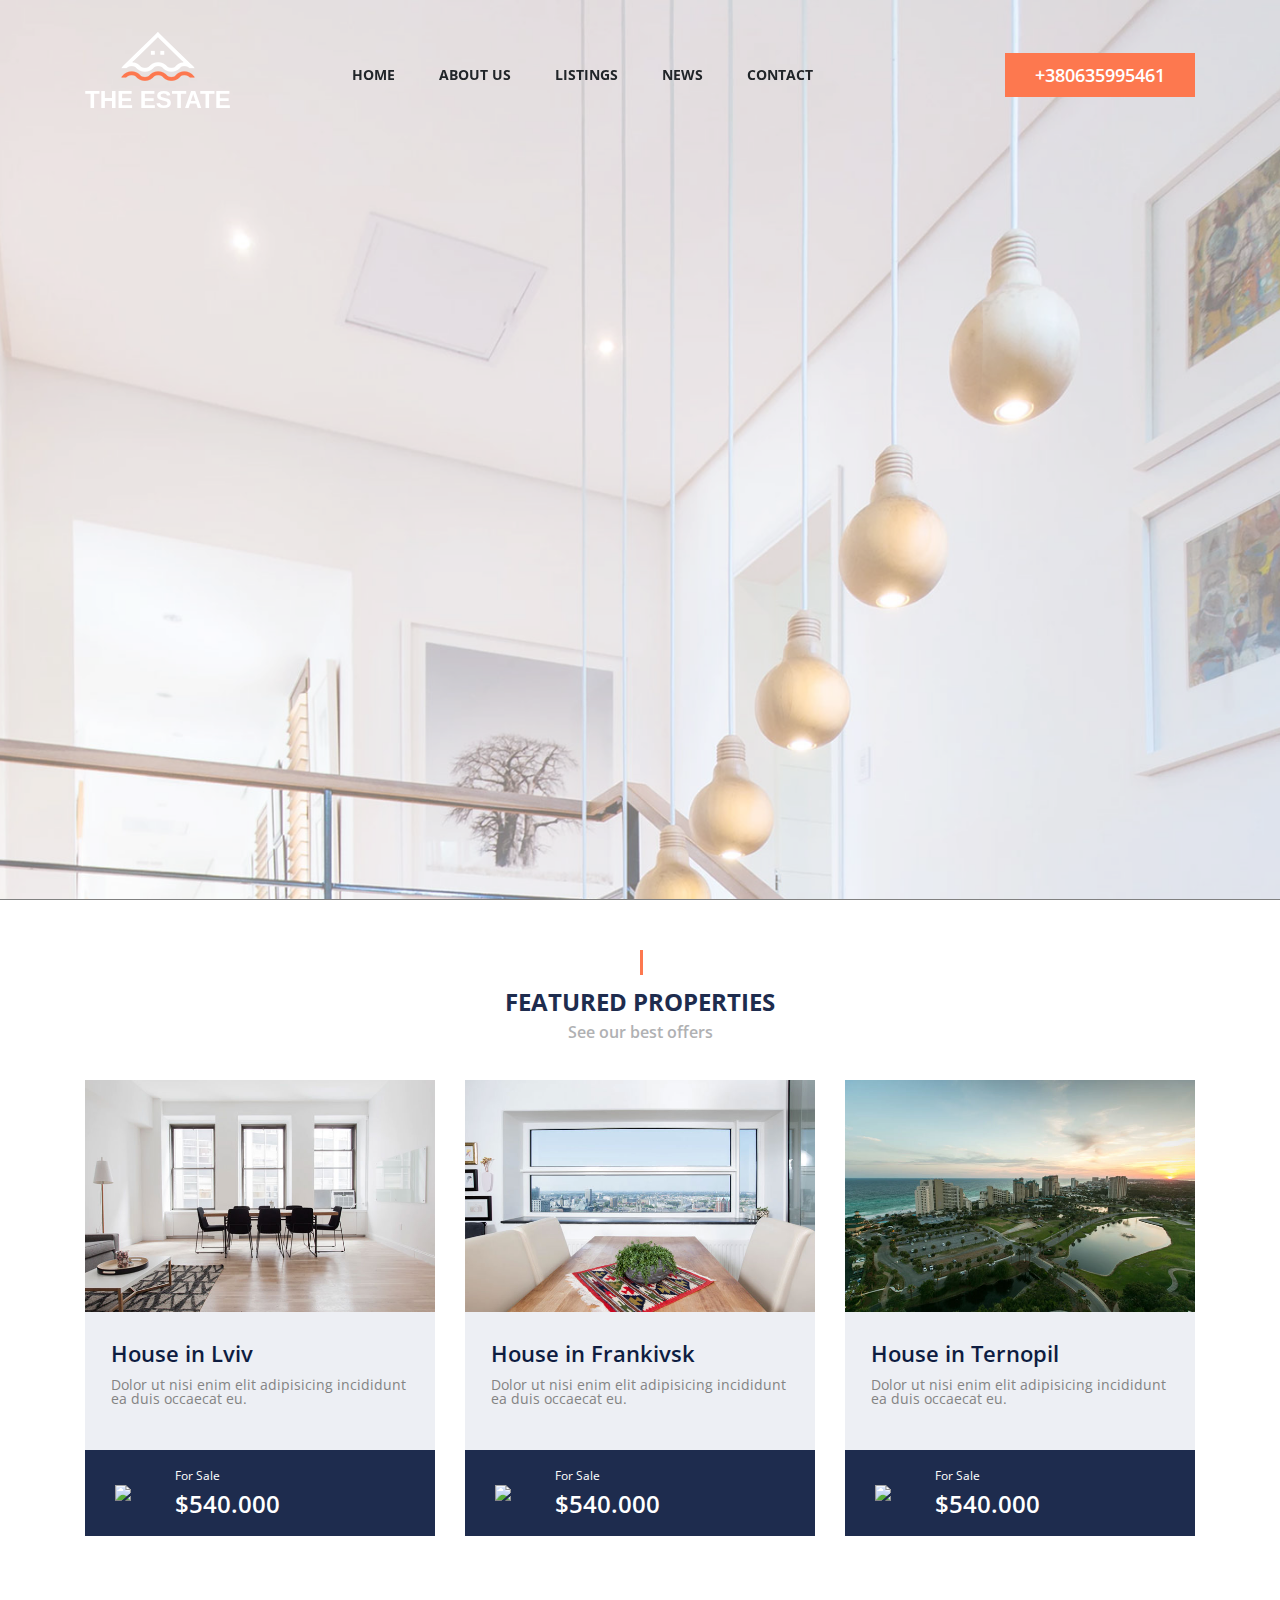
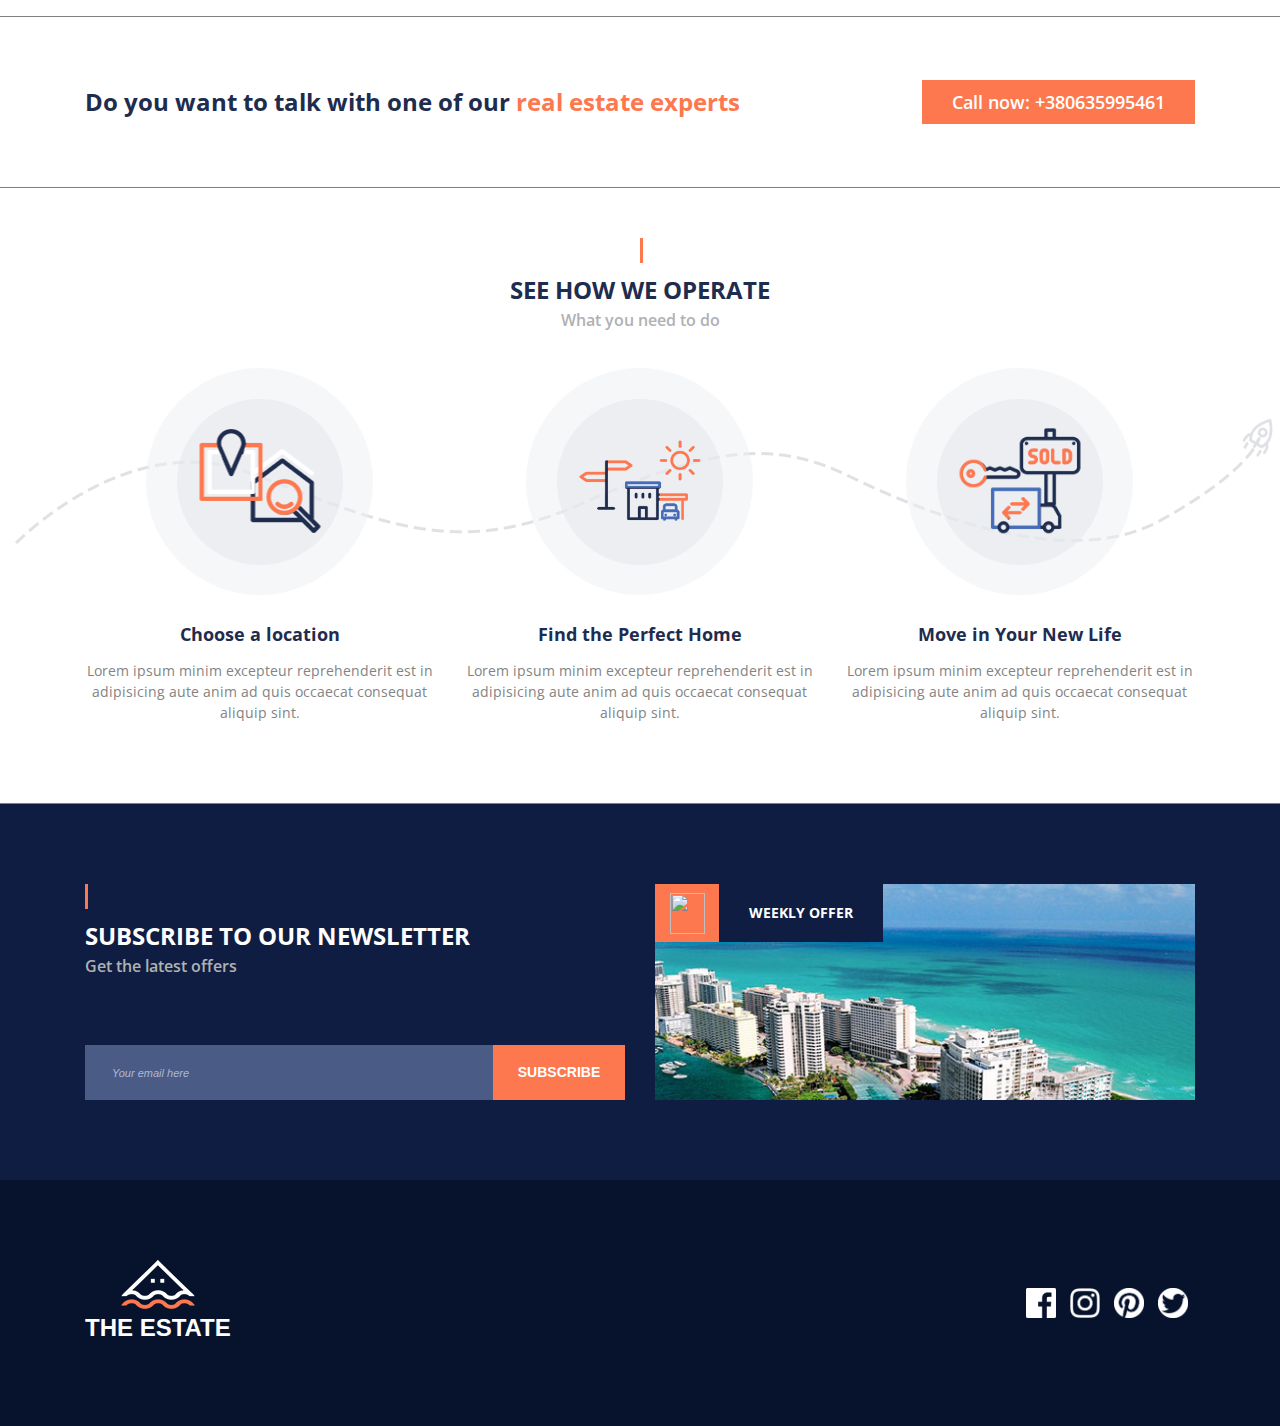
==== commit fce2bffe: "added humburger menu" ====
--- a/index.html
+++ b/index.html
@@ -25,15 +25,24 @@
 						<span>The Estate</span></div>
 					</a>
 				</div>
-				<nav class="menu_nav col">
+				<nav class="mobile_menu_nav hidden_menu col">
 					<ul class="menu_nav_list">
 						<li class="menu_nav_list_item"><a href="index.html">Home</a></li>
-						<li class="menu_nav_list_item"><a href="about.html" target="_blank">About us</a></li>
+						<li class=" menu_nav_list_item"><a href="about.html">About us</a></li>
 						<li class="menu_nav_list_item"><a href="#">Listings</a></li>
 						<li class="menu_nav_list_item"><a href="#">News</a></li>
-						<li class="menu_nav_list_item"><a href="contact.html" target="_blank">Contact</a></li>
+						<li class="menu_nav_list_item"><a href="contact.html">Contact</a></li>
 					</ul>
 				</nav>
+
+
+				<div class="menu_btn">
+					<span></span>
+					<span></span>
+					<span></span>
+				</div>
+
+
 				<div class="phone_number col">
 					<span>+380635995461</span>
 				</div>
--- a/styles/main_style.css
+++ b/styles/main_style.css
@@ -24,11 +24,11 @@
 }
 
 .transition {
-	-webkit-transition: all 300ms ease;
-	-moz-transition: all 300ms ease;
-	-ms-transition: all 300ms ease;
-	-o-transition: all 300ms ease;
-	transition: all 300ms ease;
+	-webkit-transition: all 500ms ease;
+	-moz-transition: all 500ms ease;
+	-ms-transition: all 500ms ease;
+	-o-transition: all 500ms ease;
+	transition: all 500ms ease;
 }
 .container {
 	/*width: 100%;*/
@@ -47,6 +47,7 @@
 	/*align-items: flex-start;*/
 	/*height: 100%;*/
 	justify-content: space-between;
+	flex-direction: row;
 }
 
 section {
--- a/styles/header.css
+++ b/styles/header.css
@@ -53,7 +53,7 @@
     left: 0;
     width: 100%;
 	height: 150px;
-	border-bottom: 1px solid #aeaead;
+	/*border-bottom: 1px solid #aeaead;*/
 	z-index: 1000;
 }
 header .row {
@@ -88,12 +88,7 @@
     margin-top: 1px;
 }
 
-.menu_nav {
-
-}
-.menu_nav_list {
-
-}
+
 .menu_nav_list_item {
 	display: inline-block;
 	margin: 0 20px;
@@ -102,7 +97,7 @@
 	font-size: 14px;
     font-weight: 700;
     text-transform: uppercase;
-    color: #FFFFFF;
+    color: #212529;
     padding-top: 5px;
     padding-bottom: 5px;
 	-webkit-transition: all 200ms ease;
@@ -114,6 +109,13 @@
 .menu_nav_list_item a:hover {
 	color: #fd784f;
 }
+.scrolled .menu_nav_list_item a {
+	color: white;
+}
+.scrolled .menu_nav_list_item a:hover {
+	color: #fd784f;
+}
+
 
 
 .phone_number {
@@ -134,4 +136,125 @@
 
 .main_head {
 	height: 100vh;
+}
+
+
+/****************mobile header********/
+
+@media(max-width: 992px) {
+	.menu_btn {
+		display: block;
+		width: 20px;
+		height: 20px;
+		position: relative;
+		margin-right: 15px;
+		cursor: pointer;
+		transition: all 0.5s ease-in-out;
+	}
+	.menu_btn span {
+		height: 2px;
+		width: 20px;
+		background-color: black;
+		position: absolute;
+		right: 0;
+		left: 0;
+		transition: all 0.5s ease-in-out;
+	}
+
+	.scrolled .menu_btn span {
+		background-color: white;
+	}
+
+
+
+	.header .mobile_menu_nav.open {
+		
+	}
+
+	.scrolled .mobile_menu_nav.open {
+		background-color: #0e1d41 !important;
+	}
+
+    .mobile_menu_nav.open .menu_nav_list_item a {
+		 color: #0e1d41;
+	}
+
+	.scrolled .mobile_menu_nav.open .menu_nav_list_item a {
+		color: white;
+	}
+
+
+	.menu_btn span:nth-child(1) {
+		top: 0;
+	}
+	.menu_btn span:nth-child(2) {
+		top: 9px;
+	}
+	.menu_btn span:nth-child(3) {
+		bottom: 0;
+	}
+
+
+
+	.mobile_menu_nav {
+		position: fixed;
+		top: 0;
+		right: 0;
+		bottom: 0;
+		width: 60%;
+		max-width: 60%;
+		/*transition: all 500ms ease;*/
+		transform: translateX(150%);
+		opacity: 0;
+		visibility: hidden;
+	}
+	
+
+	.hidden_menu {
+
+	}
+
+	.phone_number {
+		display: none;
+	}
+
+	.mobile_menu_nav.open {
+		opacity: 1;
+		visibility: visible;
+		top: 70px;
+		transform: translateX(0);
+		background: transparent;
+		margin-right: -15px;
+		transition: all 300ms ease-in-out;
+
+	}
+
+	.mobile_menu_nav.open .menu_nav_list {
+		display: flex;
+		flex-direction: column;
+		padding: 20px;
+	}
+
+	.mobile_menu_nav.open .menu_nav_list li {
+		padding-bottom: 20px;
+	}
+
+	
+}
+
+.open.menu_btn span:nth-child(1)  {
+	transform: rotate(45deg) translateY(12.5px);
+}
+
+.open.menu_btn span:nth-child(2) {
+	transform: translateX(-20px);
+	background: transparent;
+}
+
+.open.menu_btn span:nth-child(3)  {
+	transform: rotate(-45deg) translateY(-12.5px);
+}
+
+.mobile_menu_nav.open .menu_nav_list_item a:hover {
+	color: #fd784f;
 }--- a/styles/responsive.css
+++ b/styles/responsive.css
@@ -20,10 +20,7 @@
 	.container {
 		width: 95%;
 	}
-	.menu_nav
-	{
-		display: none;
-	}
+
 .call_now_section h3 {
 	margin-bottom: 30px;
 }
@@ -88,9 +85,7 @@
   
 }
 
-.menu_nav {
-	display: none;
-	}
+
 /*.phone_number {
 	display: none;
 	}*/
--- a/styles/about_contact_styles.css
+++ b/styles/about_contact_styles.css
@@ -184,4 +184,5 @@
 .flickity-page-dots {
 	left:0;
 	right: 0;
+	padding-bottom: 30px;
 }